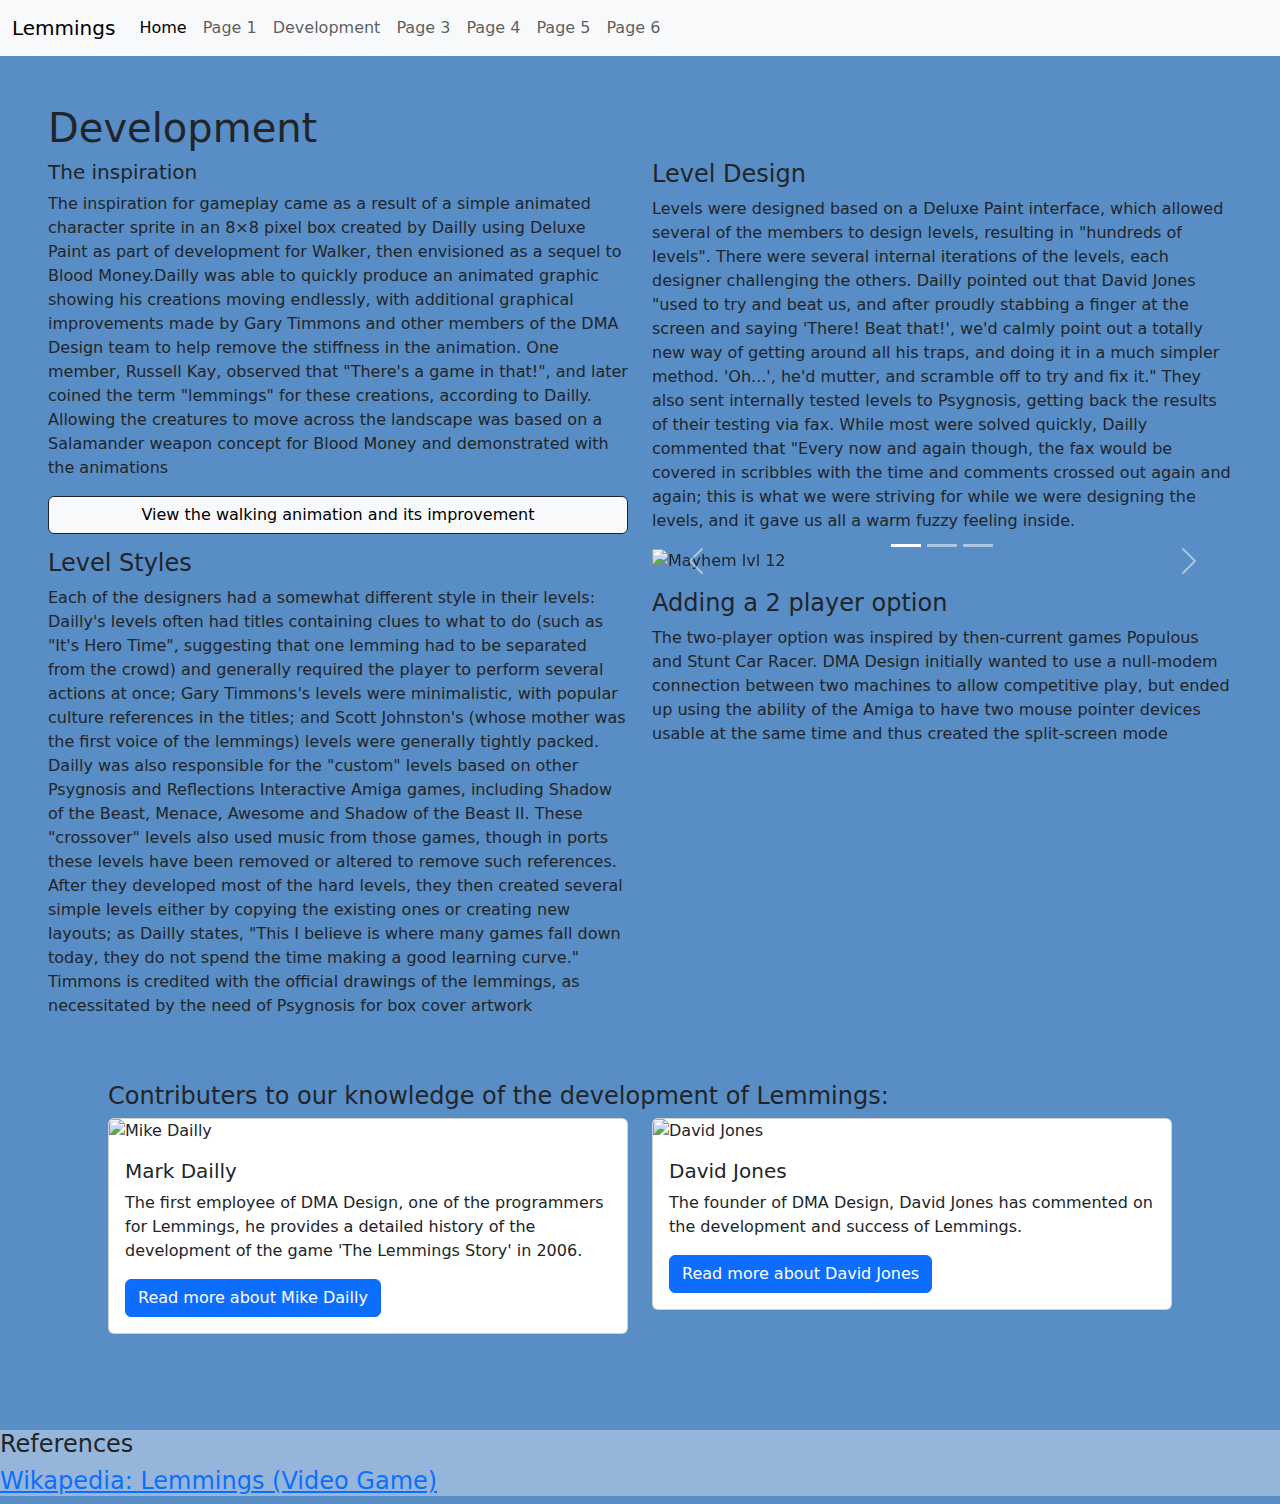
==== development.html @ 05a21d1b "development page" ====
<!DOCTYPE html>
<html lang="en">
<head>
    <meta charset="UTF-8">
    <meta name="viewport" content="width=device-width, initial-scale=1.0">
    <link href="https://cdn.jsdelivr.net/npm/bootstrap@5.3.2/dist/css/bootstrap.min.css" rel="stylesheet">
    <link href="lemmings.css" rel="stylesheet">
    <title>Lemmings - Development</title>
</head>
<body>
    <nav class="navbar navbar-expand-lg bg-body-tertiary">
        <div class="container-fluid">
            <a class="navbar-brand">Lemmings</a>
            <button class="navbar-toggler" type="button" data-bs-toggle="collapse" data-bs-target="#navbarSupportedContent" aria-controls="navbarSupportedContent" aria-expanded="false" aria-label="Toggle navigation">
            <span class="navbar-toggler-icon"></span>
            </button>
            <div class="collapse navbar-collapse" id="navbarSupportedContent">
            <ul class="navbar-nav me-auto mb-2 mb-lg-0">
                <li class="nav-item">
                <a class="nav-link active" aria-current="page" href="index.html">Home</a>
                </li>
                <li class="nav-item">
                <a class="nav-link" href="#">Page 1</a>
                </li>
                <li class="nav-item">
                <a class="nav-link" href="development.html">Development</a>
                </li>
                <li class="nav-item">
                <a class="nav-link" href="#">Page 3</a>
                </li>
                <li class="nav-item">
                <a class="nav-link" href="#">Page 4</a>
                </li>
                <li class="nav-item">
                <a class="nav-link" href="#">Page 5</a>
                </li>
                <li class="nav-item">
                <a class="nav-link" href="#">Page 6</a>
                </li>
            </ul>
            </div>
        </div>
    </nav>
    <main class="p-5">
        <h1>Development</h1>
        <div class="row">
            <div class="col">
                <h5>The inspiration</h5>
                <p>The inspiration for gameplay came as a result of a simple animated character sprite in an 8×8 pixel box created by Dailly using Deluxe Paint as part of development for Walker, then envisioned as a sequel to Blood Money.Dailly was able to quickly produce an animated graphic showing his creations moving endlessly, with additional graphical improvements made by Gary Timmons and other members of the DMA Design team to help remove the stiffness in the animation. One member, Russell Kay, observed that "There's a game in that!", and later coined the term "lemmings" for these creations, according to Dailly. Allowing the creatures to move across the landscape was based on a Salamander weapon concept for Blood Money and demonstrated with the animations</p>
                <button type="button" class="btn btn-light w-100 border border-dark" data-bs-toggle="modal" data-bs-target="#walkAni">View the walking animation and its improvement</button>
                <div class="modal fade" id="walkAni" tabindex="-1" aria-labelledby="modalLabelAni" aria-hidden="true">
                    <div class="modal-dialog">
                        <div class="modal-content">
                            <div class="modal-header">
                                <h1 class="modal-title fs-5" id="modalLabelAni">Walking Animatiom</h1>
                                <button type="button" class="btn-close" data-bs-dismiss="modal" aria-label="Close"></button>
                            </div>
                            <div class="modal-body">
                                <p>Gary Timmons improved Mike Dailly's lemming walking animation (left) to make it appear less stiff.</p>
                                <img class="w-100" src="https://upload.wikimedia.org/wikipedia/en/a/a6/Lemming_animation.gif" alt="Walking animation, old and improved versions">
                            </div>
                            <div class="modal-footer">
                                <button type="button" class="btn btn-primary" data-bs-dismiss="modal">Close</button>
                            </div>
                        </div>
                    </div>
                </div>
            </div> 
            <div class="col">
                <h4>Level Design</h4>
                <p>Levels were designed based on a Deluxe Paint interface, which allowed several of the members to design levels, resulting in "hundreds of levels". There were several internal iterations of the levels, each designer challenging the others. Dailly pointed out that David Jones "used to try and beat us, and after proudly stabbing a finger at the screen and saying 'There! Beat that!', we'd calmly point out a totally new way of getting around all his traps, and doing it in a much simpler method. 'Oh...', he'd mutter, and scramble off to try and fix it." They also sent internally tested levels to Psygnosis, getting back the results of their testing via fax. While most were solved quickly, Dailly commented that "Every now and again though, the fax would be covered in scribbles with the time and comments crossed out again and again; this is what we were striving for while we were designing the levels, and it gave us all a warm fuzzy feeling inside.</p>
            </div> 
        </div>
        <div class="row">
            <div class="col-2 w-50">
                <h4>Level Styles</h4>
                <p>Each of the designers had a somewhat different style in their levels: Dailly's levels often had titles containing clues to what to do (such as "It's Hero Time", suggesting that one lemming had to be separated from the crowd) and generally required the player to perform several actions at once; Gary Timmons's levels were minimalistic, with popular culture references in the titles; and Scott Johnston's (whose mother was the first voice of the lemmings) levels were generally tightly packed. Dailly was also responsible for the "custom" levels based on other Psygnosis and Reflections Interactive Amiga games, including Shadow of the Beast, Menace, Awesome and Shadow of the Beast II. These "crossover" levels also used music from those games, though in ports these levels have been removed or altered to remove such references. After they developed most of the hard levels, they then created several simple levels either by copying the existing ones or creating new layouts; as Dailly states, "This I believe is where many games fall down today, they do not spend the time making a good learning curve." Timmons is credited with the official drawings of the lemmings, as necessitated by the need of Psygnosis for box cover artwork</p>
            </div>
            <div class="col-2 w-50">
                <div id="carouselLemming" class="carousel slide" data-bs-ride="carousel">
                    <div class="carousel-indicators">
                        <button type="button" data-bs-target="#carouselIndicators" data-bs-slide-to="0" class="active" aria-current="true" aria-label="Slide 1"></button>
                        <button type="button" data-bs-target="#carouselIndicators" data-bs-slide-to="1" aria-label="Slide 2"></button>
                        <button type="button" data-bs-target="#carouselIndicators" data-bs-slide-to="2" aria-label="Slide 3"></button>
                    </div>
                    <div class="carousel-inner">
                      <div class="carousel-item active">
                        <img src="https://64.media.tumblr.com/68c2ad7fbc590627e91d1f8c56c8318b/tumblr_inline_no6r37F9FK1t0ktpa_500.gifv" class="d-block w-100" alt="Mayhem lvl 12">
                        <div class="carousel-caption d-none d-md-block">
                            <h5>Mayhem, Level 12 - The Far Side</h5>
                        </div>  
                      </div>
                      <div class="carousel-item">
                        <img src="https://64.media.tumblr.com/010e0a4590005a987f28d448393a8ab9/tumblr_inline_p82qka6uWx1t0ktpa_500.gifv" class="d-block w-100" alt="Level 17 - Easy when you know how">
                        <div class="carousel-caption d-none d-md-block">
                            <h5>Fun, Level 17 - Easy when you know how</h5>
                        </div>
                      </div>
                      <div class="carousel-item">
                        <img src="https://64.media.tumblr.com/8dbff16f57091a7fef826ac0fbc87c8e/tumblr_inline_p91clo21US1t0ktpa_500.gifv" class="d-block w-100" alt="Level 2 - Only Floaters can survive this">
                        <div class="carousel-caption d-none d-md-block">
                            <h5>Fun, Level 2 - Only floaters can survive this</h5>
                        </div>
                      </div>
                    </div>
                    <button class="carousel-control-prev" type="button" data-bs-target="#carouselLemming" data-bs-slide="prev">
                      <span class="carousel-control-prev-icon" aria-hidden="true"></span>
                      <span class="visually-hidden">Previous</span>
                    </button>
                    <button class="carousel-control-next" type="button" data-bs-target="#carouselLemming" data-bs-slide="next">
                      <span class="carousel-control-next-icon" aria-hidden="true"></span>
                      <span class="visually-hidden">Next</span>
                    </button>
                  </div>

                  <div>
                    <p></p>
                    <h4>Adding a 2 player option</h4>
                    <p>The two-player option was inspired by then-current games Populous and Stunt Car Racer. DMA Design initially wanted to use a null-modem connection between two machines to allow competitive play, but ended up using the ability of the Amiga to have two mouse pointer devices usable at the same time and thus created the split-screen mode</p>
                  </div>
            </div>
            <div class="col-3">
            </div>
        </div>
        <div class="row m-5">
            <h4>Contributers to our knowledge of the development of Lemmings:</h4>
            <div class="col-2 w-50">
                <div class="card">
                    <img src="https://upload.wikimedia.org/wikipedia/commons/thumb/e/e5/Mike_Dailly%2C_2011.jpg/330px-Mike_Dailly%2C_2011.jpg" class="card-img-top" alt="Mike Dailly">
                    <div class="card-body">
                        <h5 class="card-title">Mark Dailly</h5>
                        <p class="card-text">The first employee of DMA Design, one of the programmers for Lemmings, he provides a detailed history of the development of the game 'The Lemmings Story' in 2006.</p>
                        <a href="https://en.wikipedia.org/wiki/Mike_Dailly_(game_designer)" class="btn btn-primary" data-bs-toggle="tooltip" title="Wikapedia link to Mike Dailly">Read more about Mike Dailly</a>
                    </div>
                </div>
            </div>
            <div class="col-2 w-50">
                <div class="card">
                    <img src="https://upload.wikimedia.org/wikipedia/commons/thumb/c/c4/David_Jones%2C_Gamelab_2018_%28cropped%29.jpg/330px-David_Jones%2C_Gamelab_2018_%28cropped%29.jpg" class="card-img-top" alt="David Jones">
                    <div class="card-body">
                        <h5 class="card-title">David Jones</h5>
                        <p class="card-text">The founder of DMA Design, David Jones has commented on the development and success of Lemmings.</p>
                        <a href="https://en.wikipedia.org/wiki/David_Jones_(video_game_developer)" class="btn btn-primary" data-bs-toggle="tooltip" title="Wikapedia link to David Jones">Read more about David Jones</a>
                    </div>
                </div>
            </div>
        </div>
    </main>
    <footer>
        <h4>References<h4>
        <a href="https://en.wikipedia.org/wiki/Lemmings_(video_game)">Wikapedia: Lemmings (Video Game)</a>
    </footer>
    <script src="https://cdn.jsdelivr.net/npm/bootstrap@5.3.3/dist/js/bootstrap.bundle.min.js"></script>
</body>
</html>
---- lemmings.css ----
body{
    background-color:#598DC5;
}

footer
{
    background-color: #95b6da;
}
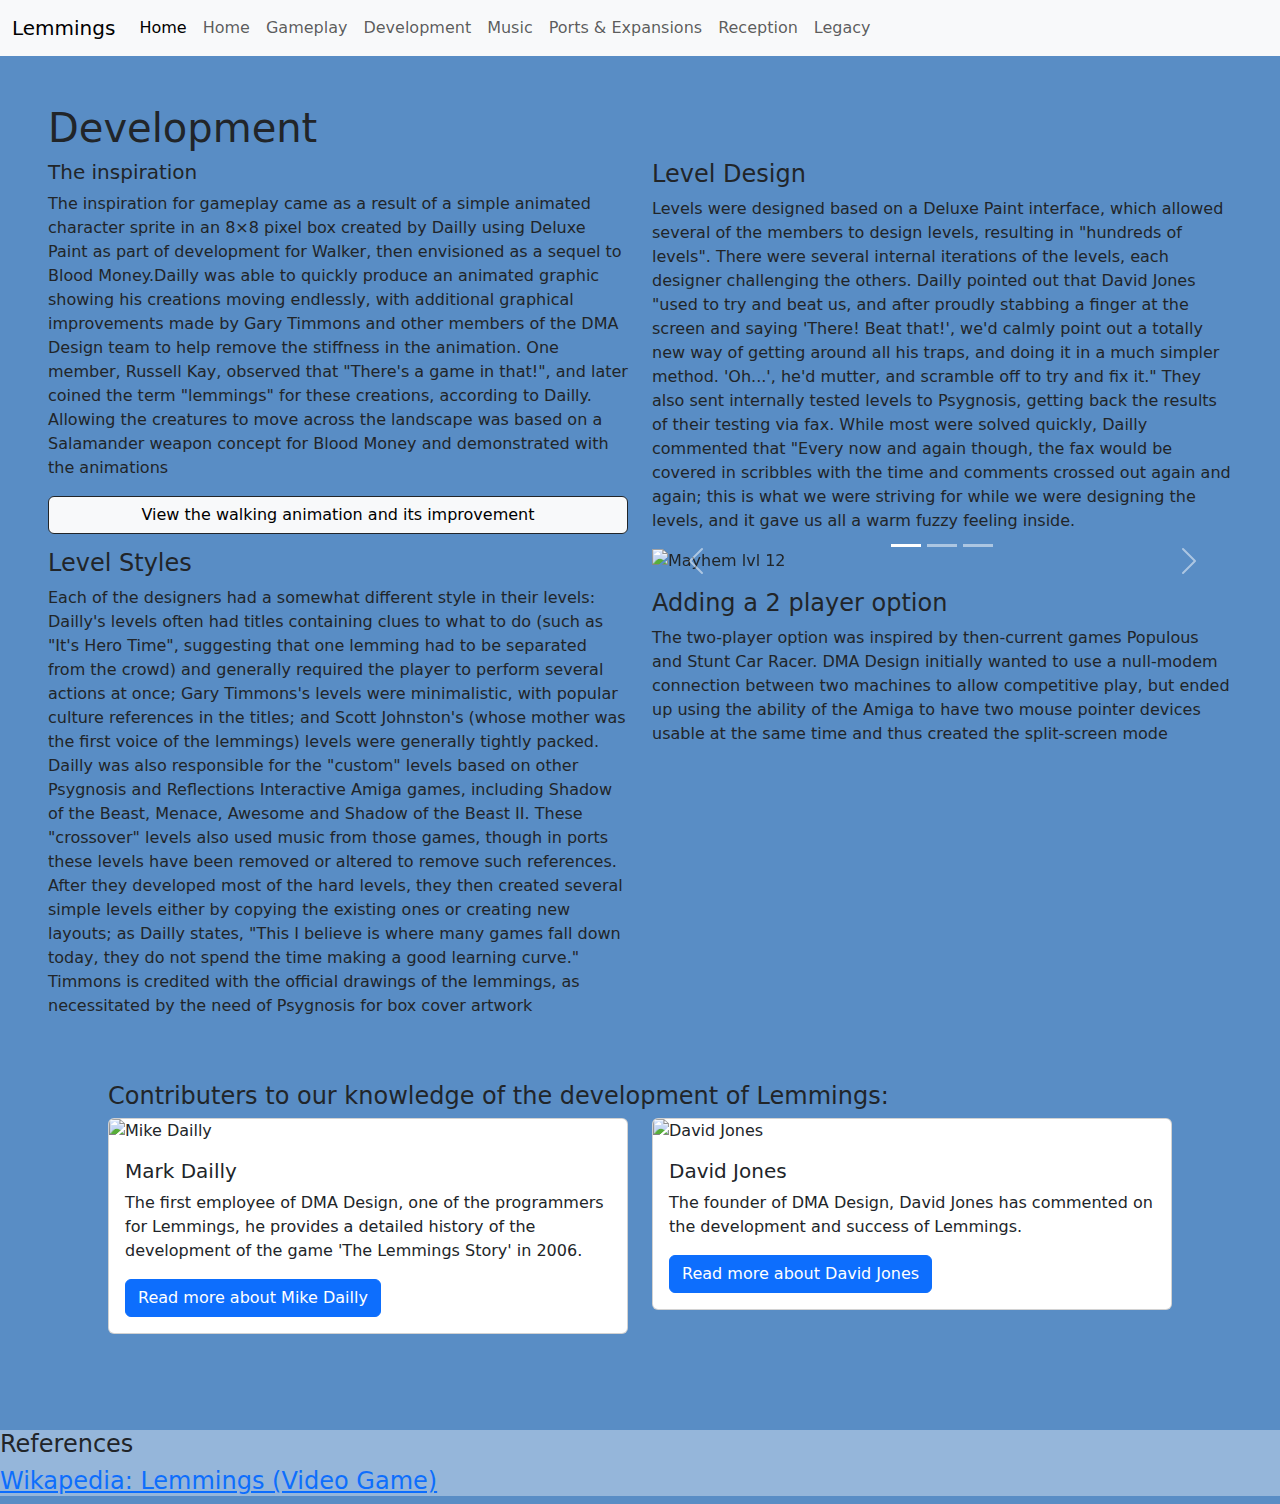
==== commit 7b345377: "home page update" ====
--- a/development.html
+++ b/development.html
@@ -20,22 +20,25 @@
                 <a class="nav-link active" aria-current="page" href="index.html">Home</a>
                 </li>
                 <li class="nav-item">
-                <a class="nav-link" href="#">Page 1</a>
+                <a class="nav-link" href="index.html">Home</a>
+                </li>
+                <li class="nav-item">
+                <a class="nav-link" href="gameplay.html">Gameplay</a>
                 </li>
                 <li class="nav-item">
                 <a class="nav-link" href="development.html">Development</a>
                 </li>
                 <li class="nav-item">
-                <a class="nav-link" href="#">Page 3</a>
+                <a class="nav-link" href="music.html">Music</a>
                 </li>
                 <li class="nav-item">
-                <a class="nav-link" href="#">Page 4</a>
+                <a class="nav-link" href="portsexpansions.html">Ports & Expansions</a>
                 </li>
                 <li class="nav-item">
-                <a class="nav-link" href="#">Page 5</a>
+                <a class="nav-link" href="reception.html">Reception</a>
                 </li>
                 <li class="nav-item">
-                <a class="nav-link" href="#">Page 6</a>
+                <a class="nav-link" href="legacy.html">Legacy</a>
                 </li>
             </ul>
             </div>
--- a/lemmings.css
+++ b/lemmings.css
@@ -6,3 +6,7 @@
 {
     background-color: #95b6da;
 }
+
+#navCol{
+    background-color:#95b6da;
+}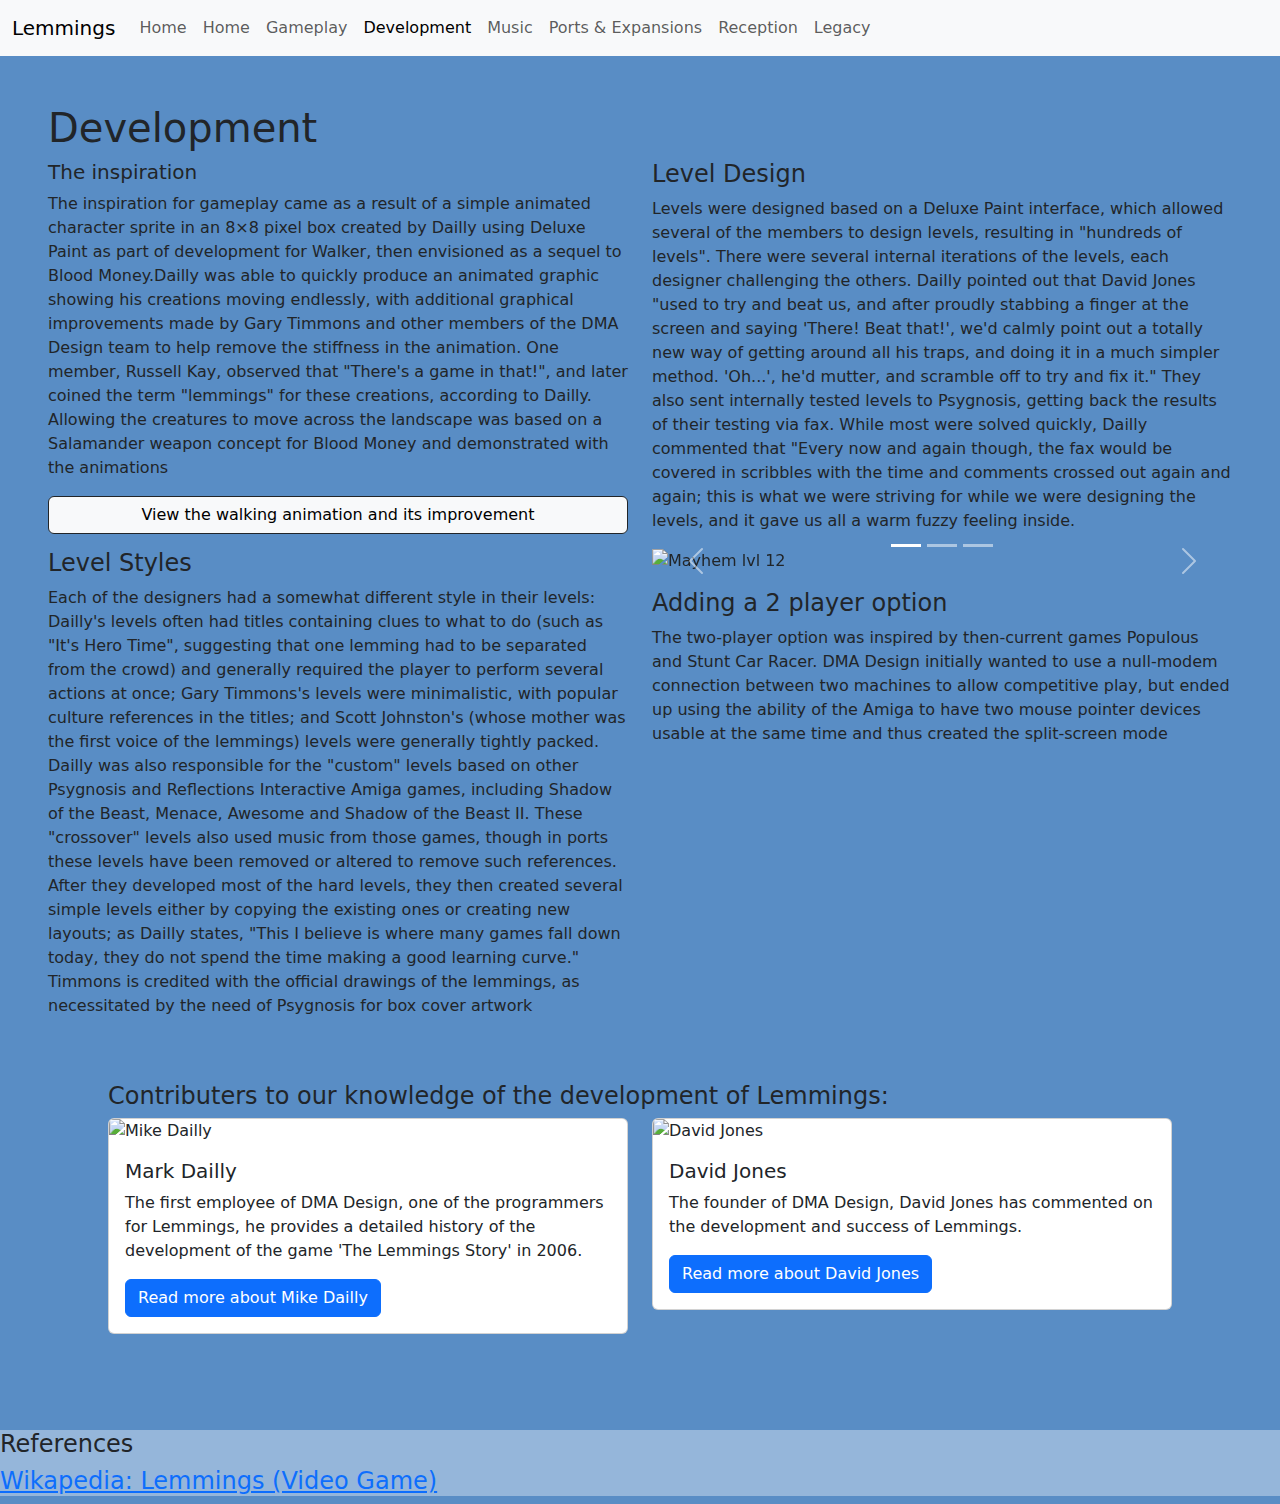
==== commit 7767ac04: "Update development.html" ====
--- a/development.html
+++ b/development.html
@@ -17,7 +17,7 @@
             <div class="collapse navbar-collapse" id="navbarSupportedContent">
             <ul class="navbar-nav me-auto mb-2 mb-lg-0">
                 <li class="nav-item">
-                <a class="nav-link active" aria-current="page" href="index.html">Home</a>
+                <a class="nav-link" href="index.html">Home</a>
                 </li>
                 <li class="nav-item">
                 <a class="nav-link" href="index.html">Home</a>
@@ -26,7 +26,7 @@
                 <a class="nav-link" href="gameplay.html">Gameplay</a>
                 </li>
                 <li class="nav-item">
-                <a class="nav-link" href="development.html">Development</a>
+                <a class="nav-link active" aria-current="page" href="development.html">Development</a>
                 </li>
                 <li class="nav-item">
                 <a class="nav-link" href="music.html">Music</a>
@@ -155,4 +155,4 @@
     </footer>
     <script src="https://cdn.jsdelivr.net/npm/bootstrap@5.3.3/dist/js/bootstrap.bundle.min.js"></script>
 </body>
-</html>+</html>
--- a/lemmings.css
+++ b/lemmings.css
@@ -1,4 +1,5 @@
-body{
+body
+{
     background-color:#598DC5;
 }
 
@@ -6,7 +7,25 @@
 {
     background-color: #95b6da;
 }
+  
+@font-face 
+{
+    font-family: Amiga;
+    src: url(pictures_and_fonts/amiga_forever/amiga4ever\ pro2.ttf) format('truetype');
+}
 
-#navCol{
-    background-color:#95b6da;
-}+.LegacyMainBody
+{
+    background-color: #288316 ;
+    font-family: Amiga;
+    font-size: 1.2vmax;
+}
+
+.otherText
+{
+    font-family: Amiga;
+}
+
+th, td {
+    padding-right: 20px;
+  }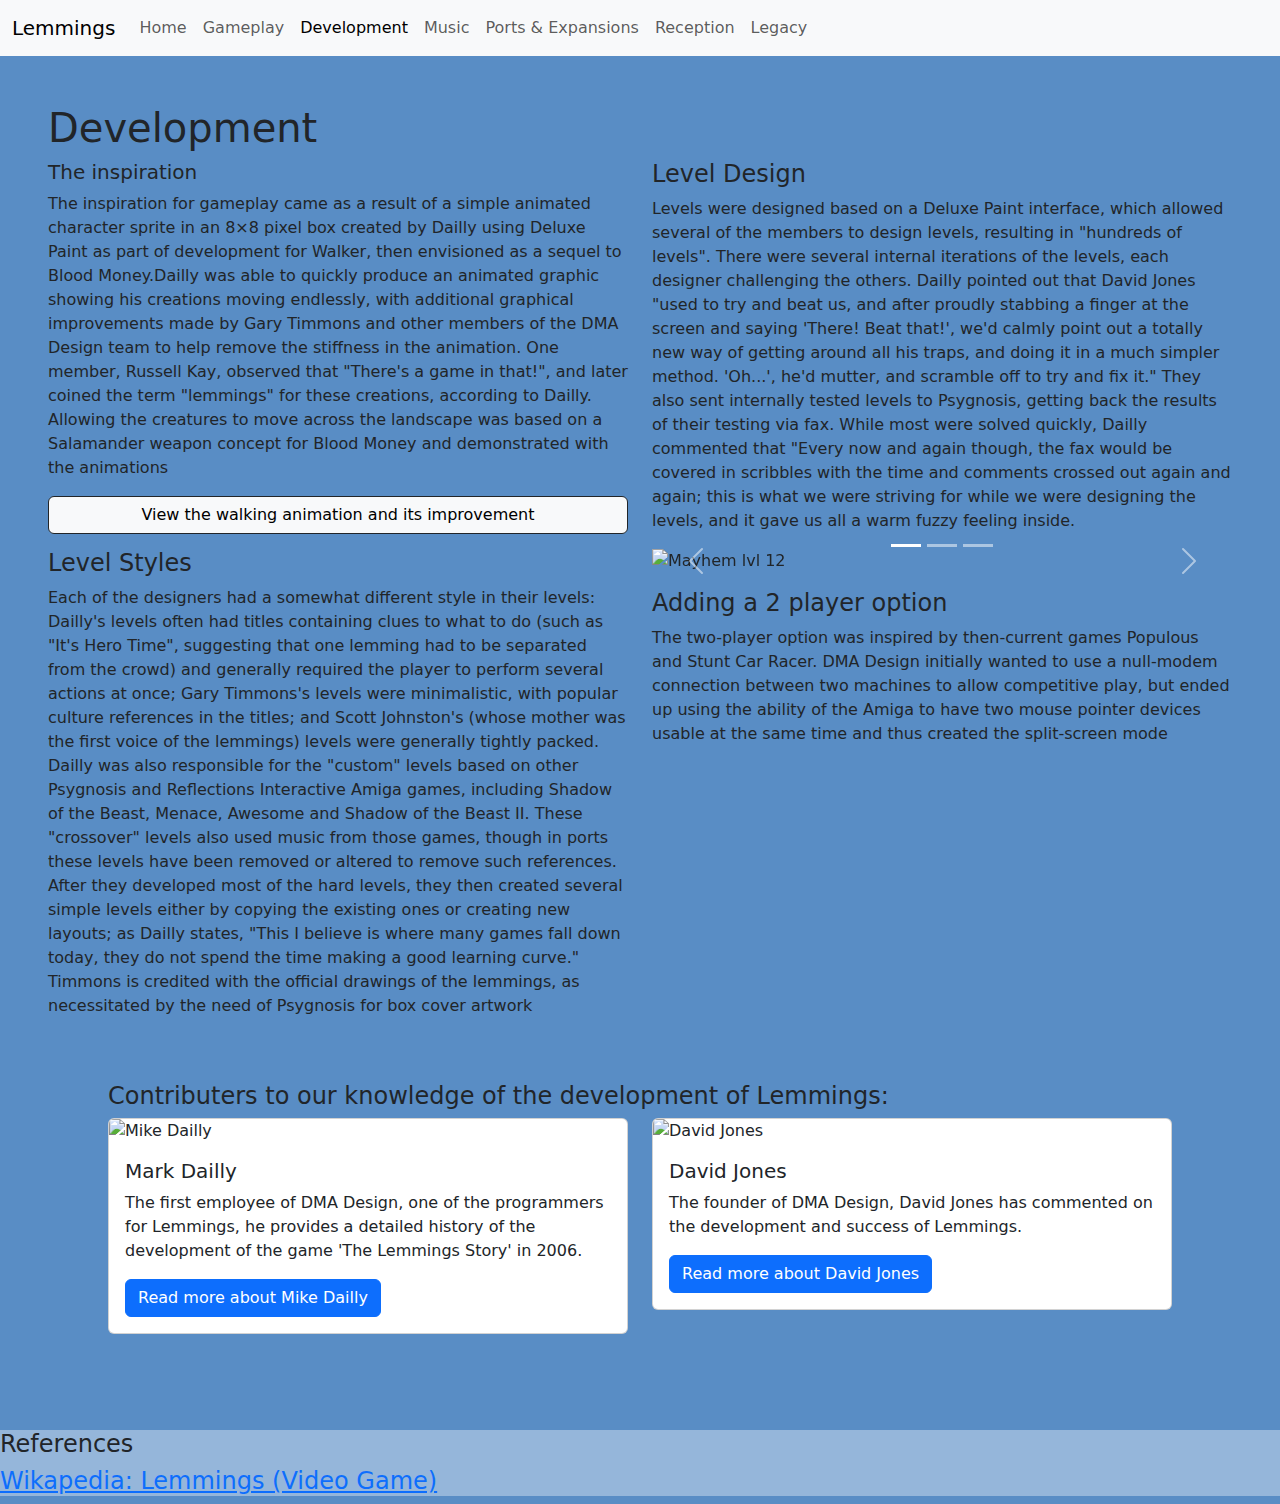
==== commit 28ea2bad: "Update development.html" ====
--- a/development.html
+++ b/development.html
@@ -16,9 +16,6 @@
             </button>
             <div class="collapse navbar-collapse" id="navbarSupportedContent">
             <ul class="navbar-nav me-auto mb-2 mb-lg-0">
-                <li class="nav-item">
-                <a class="nav-link" href="index.html">Home</a>
-                </li>
                 <li class="nav-item">
                 <a class="nav-link" href="index.html">Home</a>
                 </li>
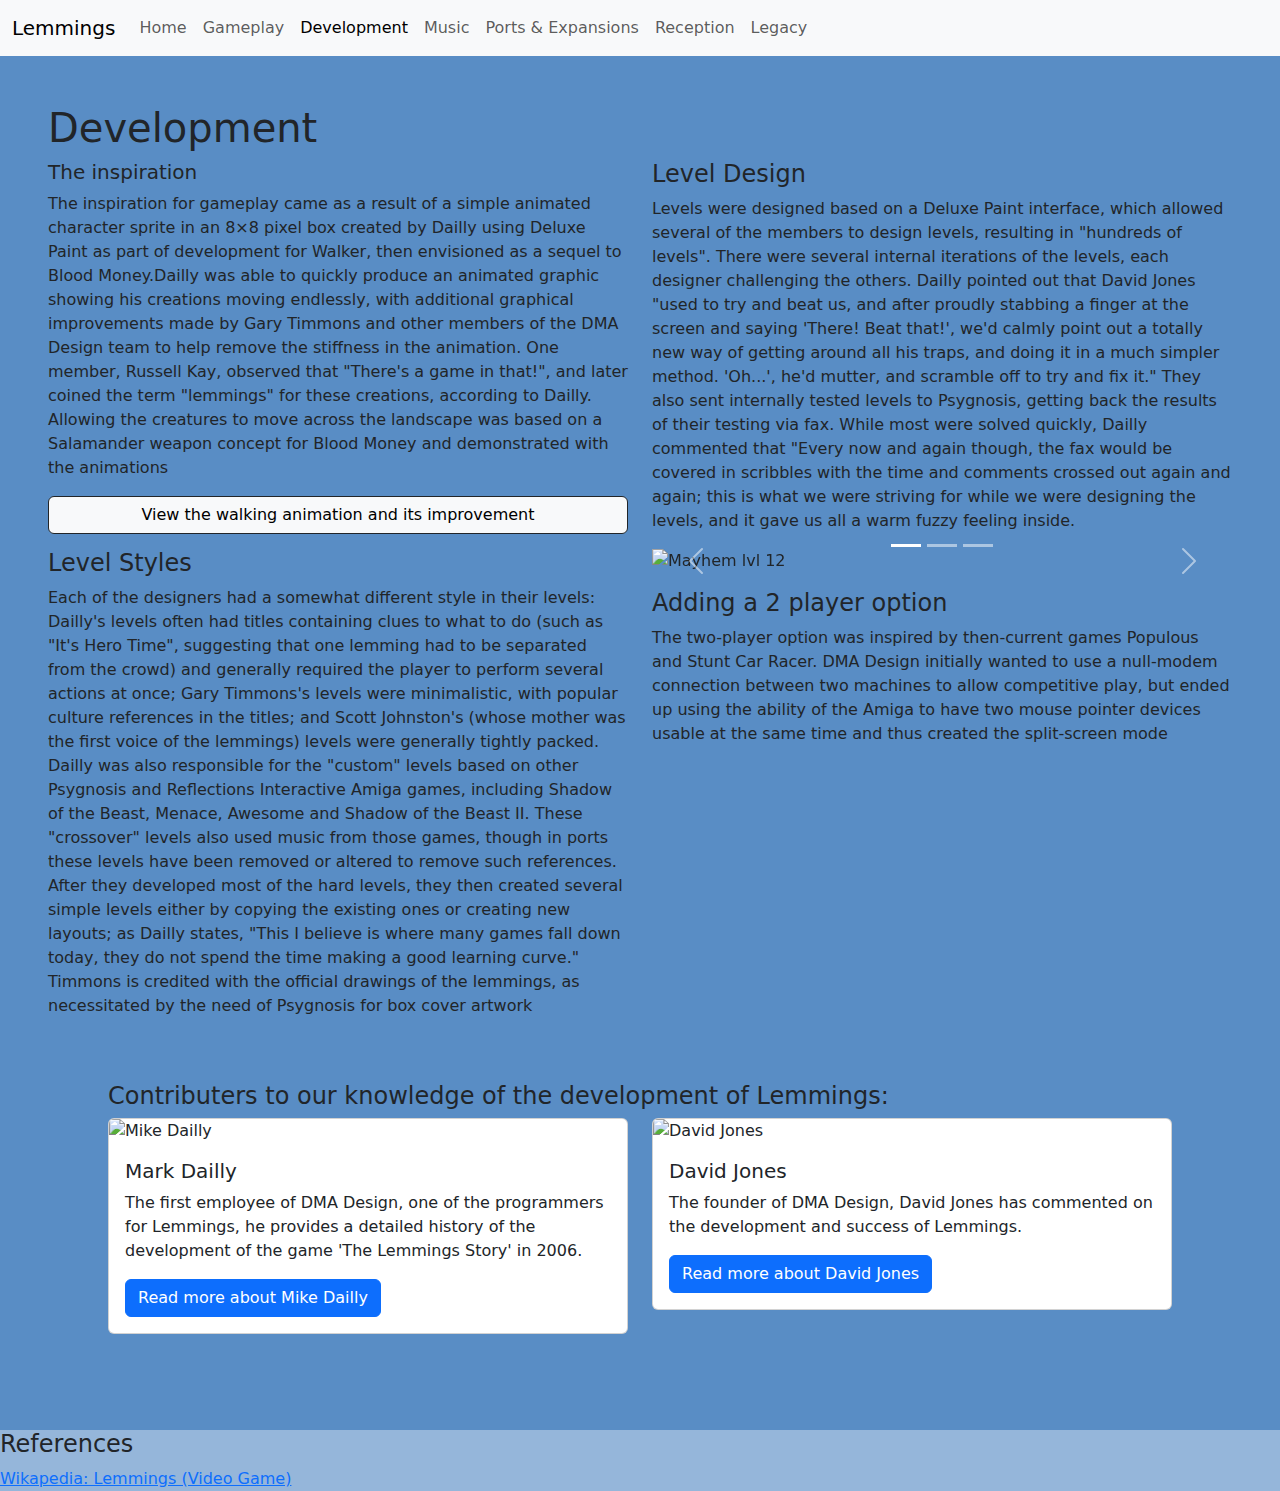
==== commit da462543: "Update development.html" ====
--- a/development.html
+++ b/development.html
@@ -147,7 +147,7 @@
         </div>
     </main>
     <footer>
-        <h4>References<h4>
+        <h4>References</h4>
         <a href="https://en.wikipedia.org/wiki/Lemmings_(video_game)">Wikapedia: Lemmings (Video Game)</a>
     </footer>
     <script src="https://cdn.jsdelivr.net/npm/bootstrap@5.3.3/dist/js/bootstrap.bundle.min.js"></script>
--- a/lemmings.css
+++ b/lemmings.css
@@ -7,6 +7,18 @@
 {
     background-color: #95b6da;
 }
+
+#portsTable 
+{
+    border: 5px solid #598DC5;
+    border-collapse: collapse;
+    background-color: #95b6da;
+}
+
+tr:nth-child(odd) {
+    background-color: #417ab7;
+  }
+=======
   
 @font-face 
 {
@@ -28,4 +40,4 @@
 
 th, td {
     padding-right: 20px;
-  }+  }
